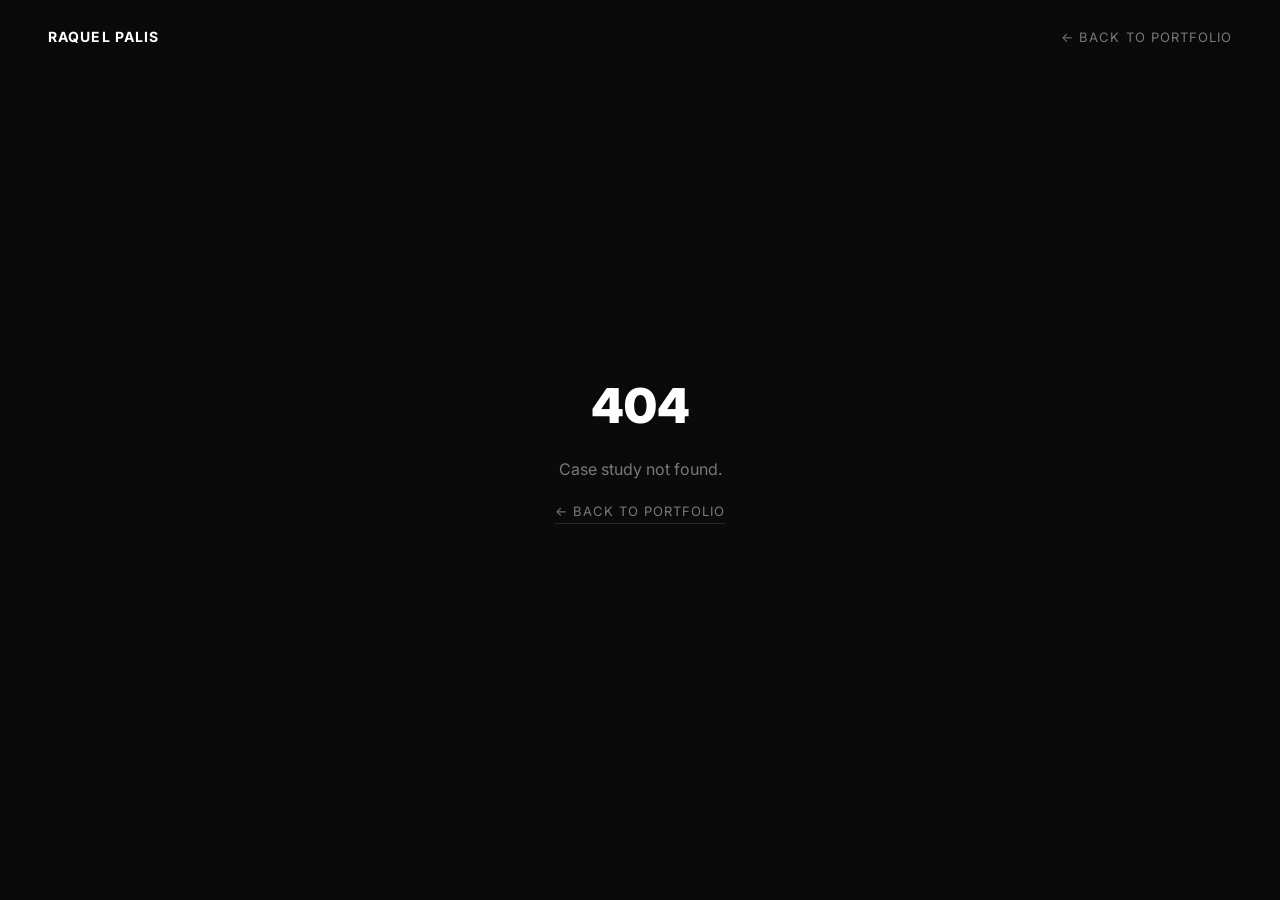
==== case-study.html @ 7fa7b68d "Initial portfolio — Raquel Palis Single-page portfolio with CMS-driven case studies. Includes Vercel" ====
<!DOCTYPE html>
<html lang="en">
<head>
  <meta charset="UTF-8" />
  <meta name="viewport" content="width=device-width, initial-scale=1.0" />
  <title>Case Study — Raquel Palis</title>
  <link rel="preconnect" href="https://fonts.googleapis.com" />
  <link rel="preconnect" href="https://fonts.gstatic.com" crossorigin />
  <link href="https://fonts.googleapis.com/css2?family=Inter:wght@400;700;900&display=swap" rel="stylesheet" />

  <style>
    /* --- RESET & BASE --- */
    *, *::before, *::after {
      box-sizing: border-box;
      margin: 0;
      padding: 0;
    }

    :root {
      --bg: #0A0A0A;
      --text: #FFFFFF;
      --muted: rgba(255,255,255,0.45);
      --divider: rgba(255,255,255,0.12);
      --hover-row: rgba(255,255,255,0.03);
    }

    html { scroll-behavior: smooth; }

    body {
      background: var(--bg);
      color: var(--text);
      font-family: 'Inter', sans-serif;
      font-weight: 400;
      overflow-x: hidden;
      -webkit-font-smoothing: antialiased;
    }

    a { color: inherit; text-decoration: none; }

    /* --- NAV --- */
    nav {
      position: fixed;
      top: 0; left: 0; right: 0;
      z-index: 100;
      display: flex;
      align-items: center;
      justify-content: space-between;
      padding: 28px 48px;
    }

    nav::after {
      content: '';
      position: absolute;
      inset: 0;
      background: linear-gradient(to bottom, rgba(10,10,10,0.92) 0%, transparent 100%);
      pointer-events: none;
      z-index: -1;
    }

    .nav-logo {
      font-size: 14px;
      font-weight: 700;
      letter-spacing: 0.08em;
      text-transform: uppercase;
    }

    .nav-back {
      font-size: 13px;
      letter-spacing: 0.08em;
      text-transform: uppercase;
      color: var(--muted);
      transition: color 200ms ease;
      display: flex;
      align-items: center;
      gap: 8px;
    }

    .nav-back:hover { color: var(--text); }

    /* --- LOADING STATE --- */
    #loading {
      min-height: 100vh;
      display: flex;
      align-items: center;
      justify-content: center;
      font-size: 12px;
      letter-spacing: 0.12em;
      color: var(--muted);
      text-transform: uppercase;
    }

    /* --- ERROR STATE --- */
    #error {
      display: none;
      min-height: 100vh;
      align-items: center;
      justify-content: center;
      flex-direction: column;
      gap: 24px;
      text-align: center;
      padding: 48px;
    }

    #error h1 {
      font-size: 48px;
      font-weight: 900;
      text-transform: uppercase;
    }

    /* --- CASE STUDY CONTENT --- */
    #content { display: none; }

    /* --- HERO --- */
    .cs-hero {
      min-height: 100vh;
      display: flex;
      flex-direction: column;
      justify-content: flex-end;
      padding: 120px 48px 56px;
      position: relative;
      overflow: hidden;
    }

    .cs-hero-cover {
      position: absolute;
      inset: 0;
      background: #1A1A1A;
      background-size: cover;
      background-position: center;
      z-index: 0;
    }

    .cs-hero-cover::after {
      content: '';
      position: absolute;
      inset: 0;
      background: linear-gradient(to top, rgba(10,10,10,1) 0%, rgba(10,10,10,0.4) 60%, rgba(10,10,10,0.1) 100%);
    }

    .cs-hero-content {
      position: relative;
      z-index: 1;
    }

    .cs-meta-row {
      display: flex;
      gap: 48px;
      margin-bottom: 32px;
      flex-wrap: wrap;
    }

    .cs-meta-item {
      display: flex;
      flex-direction: column;
      gap: 4px;
    }

    .cs-meta-label {
      font-size: 11px;
      letter-spacing: 0.12em;
      color: var(--muted);
      text-transform: uppercase;
    }

    .cs-meta-value {
      font-size: 14px;
      font-weight: 400;
      color: var(--text);
    }

    .cs-title {
      font-size: clamp(48px, 7vw, 110px);
      font-weight: 900;
      line-height: 0.92;
      text-transform: uppercase;
      letter-spacing: -0.02em;
      margin-bottom: 32px;
    }

    .cs-tags {
      display: flex;
      gap: 8px;
      flex-wrap: wrap;
    }

    .cs-tag {
      font-size: 11px;
      letter-spacing: 0.1em;
      color: var(--muted);
    }

    .cs-tag::before { content: "• "; }

    /* --- OVERVIEW --- */
    .cs-overview {
      padding: 80px 48px;
      max-width: 800px;
    }

    .cs-overview-label {
      font-size: 12px;
      letter-spacing: 0.12em;
      color: var(--muted);
      text-transform: uppercase;
      margin-bottom: 24px;
    }

    .cs-overview-label::before { content: "• "; }

    .cs-overview-text {
      font-size: clamp(20px, 2.4vw, 30px);
      font-weight: 400;
      line-height: 1.5;
      color: var(--text);
    }

    /* --- SECTIONS --- */
    .cs-sections {
      padding: 0 48px 80px;
    }

    .cs-section {
      border-top: 1px solid var(--divider);
      padding: 64px 0;
    }

    /* TEXT SECTION */
    .cs-section-text .cs-section-label {
      font-size: 12px;
      letter-spacing: 0.12em;
      color: var(--muted);
      text-transform: uppercase;
      margin-bottom: 24px;
    }

    .cs-section-text .cs-section-label::before { content: "• "; }

    .cs-section-body {
      font-size: 16px;
      line-height: 1.75;
      color: rgba(255,255,255,0.8);
      max-width: 680px;
    }

    /* IMAGE SECTION */
    .cs-section-image img {
      width: 100%;
      height: 560px;
      object-fit: cover;
      background: #1A1A1A;
      display: block;
    }

    .cs-image-placeholder {
      width: 100%;
      height: 560px;
      background: #1A1A1A;
      display: flex;
      align-items: center;
      justify-content: center;
    }

    .cs-image-placeholder span {
      font-size: 12px;
      letter-spacing: 0.12em;
      color: rgba(255,255,255,0.12);
      text-transform: uppercase;
    }

    .cs-caption {
      font-size: 12px;
      color: var(--muted);
      letter-spacing: 0.06em;
      margin-top: 16px;
    }

    /* METRICS SECTION */
    .cs-metrics {
      display: flex;
      gap: 0;
      border-top: 1px solid var(--divider);
      padding: 64px 0;
    }

    .cs-metric {
      flex: 1;
      padding: 0 48px 0 0;
      border-right: 1px solid var(--divider);
    }

    .cs-metric:last-child {
      border-right: none;
      padding-right: 0;
      padding-left: 48px;
    }

    .cs-metric:not(:first-child):not(:last-child) {
      padding: 0 48px;
    }

    .cs-metric-value {
      font-size: clamp(40px, 5vw, 72px);
      font-weight: 900;
      line-height: 1;
      margin-bottom: 12px;
    }

    .cs-metric-label {
      font-size: 13px;
      color: var(--muted);
      letter-spacing: 0.06em;
    }

    /* --- NEXT PROJECT --- */
    .cs-next {
      border-top: 1px solid var(--divider);
      padding: 64px 48px;
      display: flex;
      justify-content: space-between;
      align-items: center;
    }

    .cs-next-label {
      font-size: 12px;
      letter-spacing: 0.12em;
      color: var(--muted);
      text-transform: uppercase;
      margin-bottom: 12px;
    }

    .cs-next-label::before { content: "• "; }

    .cs-next-title {
      font-size: clamp(24px, 3vw, 48px);
      font-weight: 900;
      text-transform: uppercase;
      letter-spacing: -0.02em;
    }

    .cs-next-link {
      font-size: 14px;
      letter-spacing: 0.06em;
      color: var(--muted);
      transition: transform 200ms ease, color 200ms ease;
      display: inline-flex;
      align-items: center;
      gap: 8px;
      white-space: nowrap;
    }

    .cs-next-link:hover {
      transform: translateX(6px);
      color: var(--text);
    }

    /* --- FOOTER --- */
    footer {
      padding: 32px 48px;
      display: flex;
      justify-content: space-between;
      align-items: center;
      border-top: 1px solid var(--divider);
    }

    .footer-copy {
      font-size: 12px;
      color: var(--muted);
      letter-spacing: 0.06em;
    }

    /* --- REVEAL --- */
    .reveal {
      opacity: 0;
      transform: translateY(30px);
      transition: opacity 700ms ease, transform 700ms ease;
    }

    .reveal.visible {
      opacity: 1;
      transform: translateY(0);
    }

    /* --- RESPONSIVE: TABLET 768px --- */
    @media (max-width: 768px) {
      nav { padding: 24px 32px; }
      .cs-hero { padding: 100px 32px 48px; }
      .cs-overview { padding: 64px 32px; }
      .cs-sections { padding: 0 32px 64px; }
      .cs-next { padding: 48px 32px; flex-direction: column; align-items: flex-start; gap: 32px; }
      footer { padding: 24px 32px; }
      .cs-metrics { flex-direction: column; gap: 40px; }
      .cs-metric, .cs-metric:last-child, .cs-metric:not(:first-child):not(:last-child) {
        padding: 0;
        border-right: none;
        border-bottom: 1px solid var(--divider);
        padding-bottom: 40px;
      }
      .cs-metric:last-child { border-bottom: none; padding-bottom: 0; }
    }

    /* --- RESPONSIVE: MOBILE 480px --- */
    @media (max-width: 480px) {
      nav { padding: 20px 24px; }
      .cs-hero { padding: 90px 24px 40px; }
      .cs-overview { padding: 56px 24px; }
      .cs-sections { padding: 0 24px 56px; }
      .cs-next { padding: 40px 24px; }
      footer { padding: 24px; flex-direction: column; gap: 8px; text-align: center; }
      .cs-section-image img, .cs-image-placeholder { height: 280px; }
    }
  </style>
</head>

<body>

  <!-- --- NAV --- -->
  <nav>
    <a href="/" class="nav-logo">Raquel Palis</a>
    <a href="/" class="nav-back">← Back to Portfolio</a>
  </nav>

  <!-- --- LOADING --- -->
  <div id="loading">Loading case study…</div>

  <!-- --- ERROR --- -->
  <div id="error">
    <h1>404</h1>
    <p style="color: var(--muted); font-size: 16px;">Case study not found.</p>
    <a href="/" style="font-size: 13px; letter-spacing: 0.08em; text-transform: uppercase; color: var(--muted); border-bottom: 1px solid var(--divider); padding-bottom: 4px;">← Back to Portfolio</a>
  </div>

  <!-- --- CASE STUDY CONTENT (rendered by JS) --- -->
  <div id="content"></div>

  <script>
    /* --- CMS RENDERER --- */

    // Get slug from URL: /case-study/heathrow-rewards
    function getSlug() {
      const parts = window.location.pathname.split('/');
      return parts[parts.length - 1] || new URLSearchParams(window.location.search).get('slug');
    }

    // Render a section based on its type
    function renderSection(section) {
      if (section.type === 'text') {
        return `
          <div class="cs-section cs-section-text reveal">
            ${section.label ? `<p class="cs-section-label">${section.label}</p>` : ''}
            <p class="cs-section-body">${section.content}</p>
          </div>`;
      }

      if (section.type === 'image') {
        return `
          <div class="cs-section cs-section-image reveal">
            <div class="cs-image-placeholder">
              <span>Image placeholder</span>
            </div>
            ${section.caption ? `<p class="cs-caption">${section.caption}</p>` : ''}
          </div>`;
      }

      if (section.type === 'metrics') {
        const items = section.items.map((item, i) => `
          <div class="cs-metric">
            <p class="cs-metric-value">${item.value}</p>
            <p class="cs-metric-label">${item.label}</p>
          </div>`).join('');
        return `<div class="cs-metrics reveal">${items}</div>`;
      }

      return '';
    }

    // Render next project link
    function renderNext(slug, title) {
      if (!slug) return '';
      return `
        <div class="cs-next reveal">
          <div>
            <p class="cs-next-label">Next Project</p>
            <p class="cs-next-title">${title || slug}</p>
          </div>
          <a href="/case-study/${slug}" class="cs-next-link">View Project →</a>
        </div>`;
    }

    // Build full page from CMS data
    function renderPage(data) {
      document.title = `${data.title} — Raquel Palis`;

      const coverStyle = data.cover
        ? `background-image: url('${data.cover}');`
        : '';

      const tags = (data.tags || []).map(t => `<span class="cs-tag">${t}</span>`).join('');
      const sections = (data.sections || []).map(renderSection).join('');

      return `
        <!-- --- HERO --- -->
        <section class="cs-hero">
          <div class="cs-hero-cover" style="${coverStyle}"></div>
          <div class="cs-hero-content">
            <div class="cs-meta-row">
              ${data.year ? `<div class="cs-meta-item"><span class="cs-meta-label">Year</span><span class="cs-meta-value">${data.year}</span></div>` : ''}
              ${data.role ? `<div class="cs-meta-item"><span class="cs-meta-label">Role</span><span class="cs-meta-value">${data.role}</span></div>` : ''}
              ${data.client ? `<div class="cs-meta-item"><span class="cs-meta-label">Client</span><span class="cs-meta-value">${data.client}</span></div>` : ''}
            </div>
            <h1 class="cs-title">${data.title}</h1>
            <div class="cs-tags">${tags}</div>
          </div>
        </section>

        <!-- --- OVERVIEW --- -->
        ${data.overview ? `
        <div style="border-top: 1px solid var(--divider);"></div>
        <div class="cs-overview reveal">
          <p class="cs-overview-label">Overview</p>
          <p class="cs-overview-text">${data.overview}</p>
        </div>` : ''}

        <!-- --- SECTIONS --- -->
        <div class="cs-sections">${sections}</div>

        <!-- --- NEXT PROJECT --- -->
        <div style="border-top: 1px solid var(--divider);"></div>
        ${renderNext(data.next, data.nextTitle)}

        <!-- --- FOOTER --- -->
        <footer>
          <p class="footer-copy">© 2026 Raquel Palis. All rights reserved.</p>
          <p class="footer-copy">Barcelona / Worldwide</p>
        </footer>
      `;
    }

    // Scroll reveal
    function initReveal() {
      const observer = new IntersectionObserver((entries) => {
        entries.forEach(entry => {
          if (entry.isIntersecting) {
            entry.target.classList.add('visible');
            observer.unobserve(entry.target);
          }
        });
      }, { threshold: 0.1 });

      document.querySelectorAll('.reveal').forEach(el => {
        const rect = el.getBoundingClientRect();
        if (rect.top < window.innerHeight) {
          el.classList.add('visible');
        } else {
          observer.observe(el);
        }
      });
    }

    // Fetch and render
    async function init() {
      const slug = getSlug();

      if (!slug) {
        document.getElementById('loading').style.display = 'none';
        document.getElementById('error').style.display = 'flex';
        return;
      }

      try {
        const res = await fetch(`/content/case-studies/${slug}.json`);
        if (!res.ok) throw new Error('Not found');
        const data = await res.json();

        const content = document.getElementById('content');
        content.innerHTML = renderPage(data);
        content.style.display = 'block';
        document.getElementById('loading').style.display = 'none';

        initReveal();
      } catch (e) {
        document.getElementById('loading').style.display = 'none';
        document.getElementById('error').style.display = 'flex';
      }
    }

    init();
  </script>

</body>
</html>
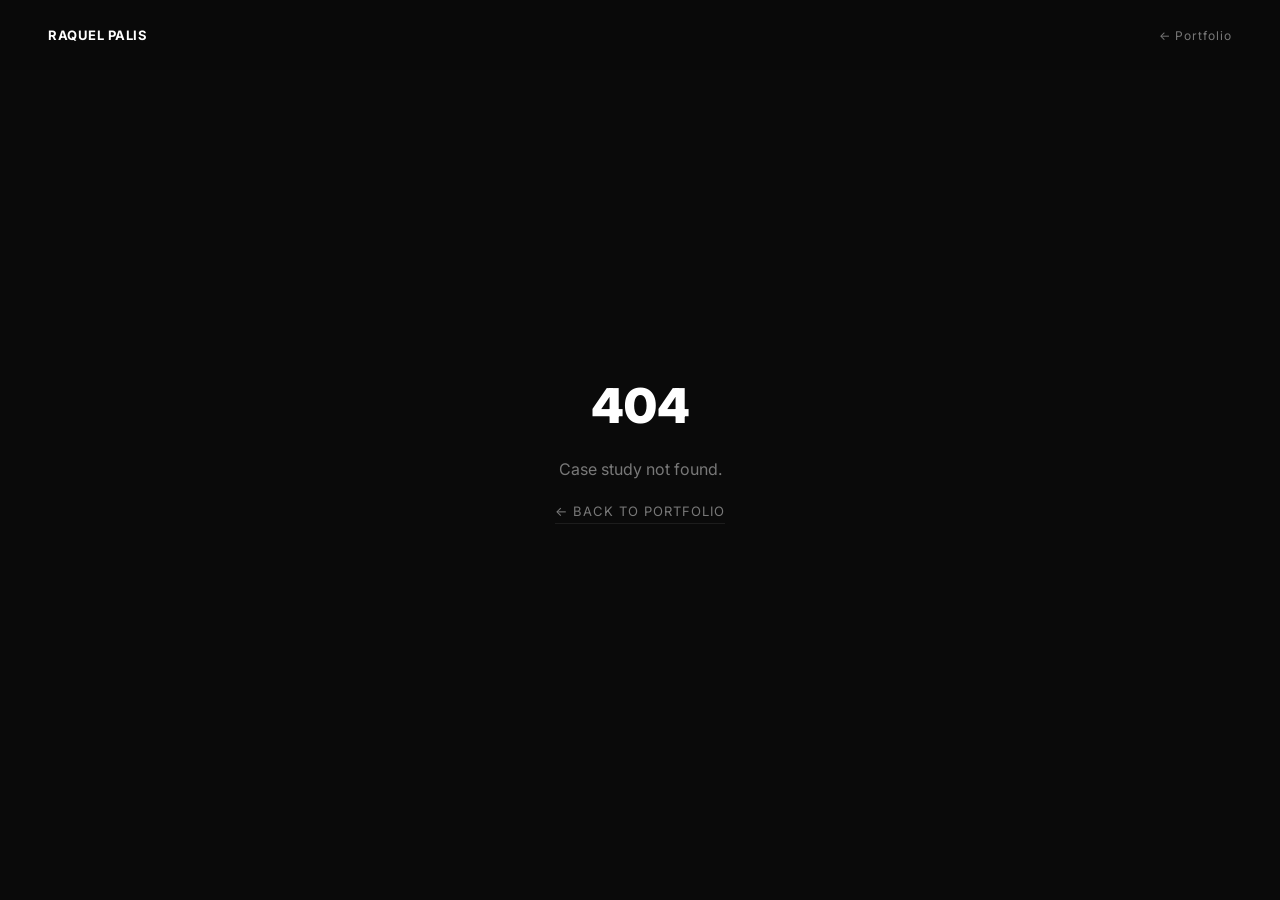
==== commit 8098bd65: "Lafise Bank case study — full rebuild from PPTX + Figma template - New case-study.html matching Figm" ====
--- a/case-study.html
+++ b/case-study.html
@@ -10,18 +10,16 @@
 
   <style>
     /* --- RESET & BASE --- */
-    *, *::before, *::after {
-      box-sizing: border-box;
-      margin: 0;
-      padding: 0;
-    }
+    *, *::before, *::after { box-sizing: border-box; margin: 0; padding: 0; }
 
     :root {
-      --bg: #0A0A0A;
-      --text: #FFFFFF;
-      --muted: rgba(255,255,255,0.45);
-      --divider: rgba(255,255,255,0.12);
-      --hover-row: rgba(255,255,255,0.03);
+      --bg:       #0A0A0A;
+      --bg-hero:  #12121a;
+      --text:     #FFFFFF;
+      --muted:    rgba(255,255,255,0.45);
+      --disabled: rgba(255,255,255,0.15);
+      --divider:  rgba(255,255,255,0.08);
+      --surface:  rgba(255,255,255,0.08);
     }
 
     html { scroll-behavior: smooth; }
@@ -42,42 +40,34 @@
       position: fixed;
       top: 0; left: 0; right: 0;
       z-index: 100;
+      height: 70px;
       display: flex;
       align-items: center;
       justify-content: space-between;
-      padding: 28px 48px;
-    }
-
-    nav::after {
-      content: '';
-      position: absolute;
-      inset: 0;
-      background: linear-gradient(to bottom, rgba(10,10,10,0.92) 0%, transparent 100%);
-      pointer-events: none;
-      z-index: -1;
+      padding: 20px 48px;
+      background: rgba(10,10,10,0.88);
+      backdrop-filter: blur(12px);
+      -webkit-backdrop-filter: blur(12px);
     }
 
     .nav-logo {
-      font-size: 14px;
+      font-size: 13px;
       font-weight: 700;
+      letter-spacing: 0.04em;
+      text-transform: uppercase;
+    }
+
+    .nav-back {
+      font-size: 12px;
+      font-weight: 400;
       letter-spacing: 0.08em;
-      text-transform: uppercase;
-    }
-
-    .nav-back {
-      font-size: 13px;
-      letter-spacing: 0.08em;
-      text-transform: uppercase;
       color: var(--muted);
       transition: color 200ms ease;
-      display: flex;
-      align-items: center;
-      gap: 8px;
     }
 
     .nav-back:hover { color: var(--text); }
 
-    /* --- LOADING STATE --- */
+    /* --- STATES --- */
     #loading {
       min-height: 100vh;
       display: flex;
@@ -89,7 +79,6 @@
       text-transform: uppercase;
     }
 
-    /* --- ERROR STATE --- */
     #error {
       display: none;
       min-height: 100vh;
@@ -101,170 +90,332 @@
       padding: 48px;
     }
 
-    #error h1 {
-      font-size: 48px;
-      font-weight: 900;
-      text-transform: uppercase;
-    }
-
-    /* --- CASE STUDY CONTENT --- */
+    #error h1 { font-size: 48px; font-weight: 900; text-transform: uppercase; }
+
     #content { display: none; }
 
     /* --- HERO --- */
     .cs-hero {
-      min-height: 100vh;
-      display: flex;
-      flex-direction: column;
-      justify-content: flex-end;
-      padding: 120px 48px 56px;
       position: relative;
+      height: 760px;
+      background: var(--bg-hero);
       overflow: hidden;
     }
 
-    .cs-hero-cover {
+    .cs-hero-img {
       position: absolute;
       inset: 0;
-      background: #1A1A1A;
       background-size: cover;
       background-position: center;
-      z-index: 0;
-    }
-
-    .cs-hero-cover::after {
-      content: '';
+      opacity: 0.35;
+    }
+
+    .cs-hero-gradient {
       position: absolute;
       inset: 0;
-      background: linear-gradient(to top, rgba(10,10,10,1) 0%, rgba(10,10,10,0.4) 60%, rgba(10,10,10,0.1) 100%);
-    }
-
-    .cs-hero-content {
-      position: relative;
-      z-index: 1;
-    }
-
-    .cs-meta-row {
+      background: linear-gradient(to top, rgba(10,10,10,0.85) 0%, rgba(10,10,10,0.2) 60%, rgba(10,10,10,0) 100%);
+    }
+
+    .cs-hero-title {
+      position: absolute;
+      left: 48px;
+      top: 330px;
+      font-size: 88px;
+      font-weight: 900;
+      line-height: 0.9;
+      letter-spacing: -0.02em;
+      text-transform: uppercase;
+      color: var(--text);
+      max-width: 900px;
+    }
+
+    .cs-hero-meta {
+      position: absolute;
+      bottom: 64px;
+      left: 48px;
       display: flex;
       gap: 48px;
-      margin-bottom: 32px;
-      flex-wrap: wrap;
-    }
-
-    .cs-meta-item {
+    }
+
+    .cs-hero-meta-item {
       display: flex;
       flex-direction: column;
       gap: 4px;
     }
 
-    .cs-meta-label {
-      font-size: 11px;
-      letter-spacing: 0.12em;
-      color: var(--muted);
-      text-transform: uppercase;
-    }
-
-    .cs-meta-value {
-      font-size: 14px;
-      font-weight: 400;
+    .cs-meta-cap {
+      font-size: 10px;
+      font-weight: 400;
+      letter-spacing: 0.2em;
+      text-transform: uppercase;
+      color: var(--muted);
+      line-height: 1.5;
+    }
+
+    .cs-meta-val {
+      font-size: 13px;
+      font-weight: 400;
+      letter-spacing: 0.04em;
       color: var(--text);
-    }
-
-    .cs-title {
-      font-size: clamp(48px, 7vw, 110px);
-      font-weight: 900;
-      line-height: 0.92;
-      text-transform: uppercase;
-      letter-spacing: -0.02em;
-      margin-bottom: 32px;
-    }
-
-    .cs-tags {
-      display: flex;
-      gap: 8px;
-      flex-wrap: wrap;
-    }
-
-    .cs-tag {
-      font-size: 11px;
-      letter-spacing: 0.1em;
-      color: var(--muted);
-    }
-
-    .cs-tag::before { content: "• "; }
+      line-height: 1.5;
+    }
+
+    /* --- INFO BAR --- */
+    .cs-info-bar {
+      display: flex;
+      height: 80px;
+      border-top: 1px solid var(--disabled);
+      border-bottom: 1px solid var(--disabled);
+    }
+
+    .cs-info-cell {
+      flex: 1;
+      display: flex;
+      flex-direction: column;
+      gap: 6px;
+      padding: 22px 32px;
+      border-right: 1px solid var(--disabled);
+    }
+
+    .cs-info-cell:last-child { border-right: none; }
+
+    /* --- FULL WIDTH IMAGE --- */
+    .cs-img-full-wrap {
+      padding: 47px;
+    }
+
+    .cs-img-full {
+      width: 100%;
+      height: 640px;
+      border-radius: 24px;
+      border: 1px solid var(--surface);
+      overflow: hidden;
+      background: #1a1a28;
+    }
+
+    .cs-img-full img, .cs-img-full .cs-bg-img {
+      width: 100%;
+      height: 100%;
+      object-fit: cover;
+      display: block;
+      background-size: cover;
+      background-position: center;
+    }
 
     /* --- OVERVIEW --- */
     .cs-overview {
       padding: 80px 48px;
-      max-width: 800px;
-    }
-
-    .cs-overview-label {
+      display: flex;
+      flex-direction: column;
+      gap: 20px;
+    }
+
+    .cs-overview-cap {
+      font-size: 11px;
+      font-weight: 400;
+      letter-spacing: 0.14em;
+      color: var(--muted);
+    }
+
+    .cs-overview-cap::before { content: "• "; }
+
+    .cs-overview-heading {
+      font-size: 32px;
+      font-weight: 900;
+      line-height: 1.1;
+      letter-spacing: -0.02em;
+      text-transform: uppercase;
+      max-width: 900px;
+    }
+
+    /* --- DIVIDER --- */
+    .cs-divider { height: 1px; background: var(--disabled); }
+
+    /* --- GENERIC SECTION --- */
+    .cs-section {
+      padding: 64px 48px;
+      display: flex;
+      flex-direction: column;
+      gap: 64px;
+    }
+
+    .cs-section-label {
+      font-size: 13px;
+      font-weight: 700;
+      letter-spacing: 0.19em;
+      text-transform: uppercase;
+      color: var(--text);
+      line-height: 1.5;
+    }
+
+    /* --- TWO-COL TEXT + IMAGE --- */
+    .cs-two-col {
+      display: flex;
+      gap: 43px;
+      align-items: flex-start;
+    }
+
+    .cs-two-col-text {
+      flex: 0 0 550px;
+      font-size: 16px;
+      font-weight: 400;
+      line-height: 1.625;
+      color: var(--text);
+      white-space: pre-line;
+    }
+
+    .cs-two-col-image {
+      flex: 1;
+      border: 1px solid var(--surface);
+      border-radius: 16px;
+      overflow: hidden;
+      min-height: 360px;
+    }
+
+    .cs-two-col-image img {
+      width: 100%;
+      height: 100%;
+      object-fit: cover;
+      display: block;
+    }
+
+    /* --- WIDE TEXT --- */
+    .cs-text-wide {
+      font-size: 16px;
+      font-weight: 400;
+      line-height: 1.625;
+      color: var(--text);
+      white-space: pre-line;
+      max-width: 840px;
+    }
+
+    /* --- TWO-COL LABEL + TEXT --- */
+    .cs-label-row {
+      display: flex;
+      gap: 64px;
+      align-items: flex-start;
+    }
+
+    .cs-label-col {
+      flex: 0 0 180px;
+    }
+
+    .cs-label-body {
+      flex: 1;
+      font-size: 16px;
+      font-weight: 400;
+      line-height: 1.625;
+      color: var(--text);
+      white-space: pre-line;
+    }
+
+    /* --- METHODOLOGY STATS --- */
+    .cs-method-stats {
+      display: flex;
+      gap: 0;
+      border: 1px solid var(--surface);
+      border-radius: 16px;
+      overflow: hidden;
+    }
+
+    .cs-method-stat {
+      flex: 1;
+      padding: 28px 32px;
+      border-right: 1px solid var(--surface);
+    }
+
+    .cs-method-stat:last-child { border-right: none; }
+
+    .cs-method-stat-val {
+      font-size: 40px;
+      font-weight: 900;
+      line-height: 1;
+      margin-bottom: 8px;
+      letter-spacing: -0.02em;
+    }
+
+    .cs-method-stat-label {
       font-size: 12px;
-      letter-spacing: 0.12em;
-      color: var(--muted);
-      text-transform: uppercase;
-      margin-bottom: 24px;
-    }
-
-    .cs-overview-label::before { content: "• "; }
-
-    .cs-overview-text {
-      font-size: clamp(20px, 2.4vw, 30px);
-      font-weight: 400;
-      line-height: 1.5;
-      color: var(--text);
-    }
-
-    /* --- SECTIONS --- */
-    .cs-sections {
-      padding: 0 48px 80px;
-    }
-
-    .cs-section {
-      border-top: 1px solid var(--divider);
-      padding: 64px 0;
-    }
-
-    /* TEXT SECTION */
-    .cs-section-text .cs-section-label {
-      font-size: 12px;
-      letter-spacing: 0.12em;
-      color: var(--muted);
-      text-transform: uppercase;
-      margin-bottom: 24px;
-    }
-
-    .cs-section-text .cs-section-label::before { content: "• "; }
-
-    .cs-section-body {
-      font-size: 16px;
-      line-height: 1.75;
-      color: rgba(255,255,255,0.8);
-      max-width: 680px;
-    }
-
-    /* IMAGE SECTION */
-    .cs-section-image img {
+      color: var(--muted);
+      letter-spacing: 0.06em;
+    }
+
+    /* --- FINDINGS --- */
+    .cs-sus-row {
+      display: flex;
+      align-items: baseline;
+      gap: 16px;
+      margin-bottom: 48px;
+    }
+
+    .cs-sus-score {
+      font-size: 72px;
+      font-weight: 900;
+      letter-spacing: -0.03em;
+      line-height: 1;
+    }
+
+    .cs-sus-label {
+      font-size: 13px;
+      color: var(--muted);
+      letter-spacing: 0.08em;
+    }
+
+    .cs-findings-grid {
+      display: grid;
+      grid-template-columns: repeat(5, 1fr);
+      gap: 16px;
+    }
+
+    .cs-finding {
+      border: 1px solid var(--surface);
+      border-radius: 16px;
+      padding: 28px 24px;
+      display: flex;
+      flex-direction: column;
+      gap: 16px;
+    }
+
+    .cs-finding-id {
+      font-size: 10px;
+      font-weight: 700;
+      letter-spacing: 0.2em;
+      text-transform: uppercase;
+      color: var(--muted);
+    }
+
+    .cs-finding-stat {
+      font-size: 48px;
+      font-weight: 900;
+      line-height: 1;
+      letter-spacing: -0.03em;
+    }
+
+    .cs-finding-title {
+      font-size: 14px;
+      font-weight: 700;
+      letter-spacing: 0.04em;
+      text-transform: uppercase;
+      line-height: 1.4;
+    }
+
+    .cs-finding-body {
+      font-size: 13px;
+      color: var(--muted);
+      line-height: 1.6;
+    }
+
+    /* --- SECTION IMAGE --- */
+    .cs-section-image-wrap {
+      border: 1px solid var(--surface);
+      border-radius: 16px;
+      overflow: hidden;
+    }
+
+    .cs-section-image-wrap img {
       width: 100%;
-      height: 560px;
+      display: block;
       object-fit: cover;
-      background: #1A1A1A;
-      display: block;
-    }
-
-    .cs-image-placeholder {
-      width: 100%;
-      height: 560px;
-      background: #1A1A1A;
-      display: flex;
-      align-items: center;
-      justify-content: center;
-    }
-
-    .cs-image-placeholder span {
-      font-size: 12px;
-      letter-spacing: 0.12em;
-      color: rgba(255,255,255,0.12);
-      text-transform: uppercase;
     }
 
     .cs-caption {
@@ -272,312 +423,346 @@
       color: var(--muted);
       letter-spacing: 0.06em;
       margin-top: 16px;
-    }
-
-    /* METRICS SECTION */
-    .cs-metrics {
-      display: flex;
+      padding: 0 4px;
+    }
+
+    /* --- METRICS (OUTCOME) --- */
+    .cs-outcome-list {
+      display: flex;
+      flex-direction: column;
       gap: 0;
-      border-top: 1px solid var(--divider);
-      padding: 64px 0;
-    }
-
-    .cs-metric {
-      flex: 1;
-      padding: 0 48px 0 0;
-      border-right: 1px solid var(--divider);
-    }
-
-    .cs-metric:last-child {
-      border-right: none;
-      padding-right: 0;
-      padding-left: 48px;
-    }
-
-    .cs-metric:not(:first-child):not(:last-child) {
-      padding: 0 48px;
-    }
-
-    .cs-metric-value {
-      font-size: clamp(40px, 5vw, 72px);
+      border: 1px solid var(--surface);
+      border-radius: 16px;
+      overflow: hidden;
+    }
+
+    .cs-outcome-item {
+      display: flex;
+      align-items: center;
+      gap: 32px;
+      padding: 28px 32px;
+      border-bottom: 1px solid var(--surface);
+    }
+
+    .cs-outcome-item:last-child { border-bottom: none; }
+
+    .cs-outcome-value {
+      font-size: 48px;
       font-weight: 900;
       line-height: 1;
-      margin-bottom: 12px;
-    }
-
-    .cs-metric-label {
-      font-size: 13px;
-      color: var(--muted);
-      letter-spacing: 0.06em;
+      letter-spacing: -0.03em;
+      min-width: 140px;
+    }
+
+    .cs-outcome-label {
+      font-size: 16px;
+      color: var(--muted);
+      line-height: 1.5;
     }
 
     /* --- NEXT PROJECT --- */
     .cs-next {
-      border-top: 1px solid var(--divider);
+      display: flex;
+      align-items: center;
+      justify-content: space-between;
       padding: 64px 48px;
-      display: flex;
-      justify-content: space-between;
-      align-items: center;
-    }
-
-    .cs-next-label {
-      font-size: 12px;
-      letter-spacing: 0.12em;
-      color: var(--muted);
-      text-transform: uppercase;
+    }
+
+    .cs-next-cap {
+      font-size: 11px;
+      font-weight: 400;
+      letter-spacing: 0.14em;
+      color: var(--muted);
       margin-bottom: 12px;
     }
 
-    .cs-next-label::before { content: "• "; }
+    .cs-next-cap::before { content: "• "; }
 
     .cs-next-title {
-      font-size: clamp(24px, 3vw, 48px);
+      font-size: 56px;
       font-weight: 900;
-      text-transform: uppercase;
+      line-height: 1;
       letter-spacing: -0.02em;
+      text-transform: uppercase;
     }
 
     .cs-next-link {
-      font-size: 14px;
-      letter-spacing: 0.06em;
-      color: var(--muted);
-      transition: transform 200ms ease, color 200ms ease;
-      display: inline-flex;
-      align-items: center;
-      gap: 8px;
+      font-size: 13px;
+      letter-spacing: 0.04em;
+      color: var(--muted);
       white-space: nowrap;
-    }
-
-    .cs-next-link:hover {
-      transform: translateX(6px);
-      color: var(--text);
-    }
+      transition: color 200ms ease, transform 200ms ease;
+      display: inline-block;
+    }
+
+    .cs-next-link:hover { color: var(--text); transform: translateX(6px); }
 
     /* --- FOOTER --- */
     footer {
-      padding: 32px 48px;
-      display: flex;
+      height: 64px;
+      display: flex;
+      align-items: center;
       justify-content: space-between;
-      align-items: center;
-      border-top: 1px solid var(--divider);
+      padding: 20px 48px;
+      border-top: 1px solid var(--disabled);
     }
 
     .footer-copy {
       font-size: 12px;
       color: var(--muted);
-      letter-spacing: 0.06em;
+      letter-spacing: 0.08em;
     }
 
     /* --- REVEAL --- */
     .reveal {
       opacity: 0;
-      transform: translateY(30px);
+      transform: translateY(24px);
       transition: opacity 700ms ease, transform 700ms ease;
     }
 
-    .reveal.visible {
-      opacity: 1;
-      transform: translateY(0);
-    }
+    .reveal.visible { opacity: 1; transform: none; }
 
     /* --- RESPONSIVE: TABLET 768px --- */
     @media (max-width: 768px) {
-      nav { padding: 24px 32px; }
-      .cs-hero { padding: 100px 32px 48px; }
+      nav { padding: 20px 32px; }
+      .cs-hero { height: 600px; }
+      .cs-hero-title { font-size: clamp(48px, 8vw, 72px); left: 32px; top: 260px; }
+      .cs-hero-meta { left: 32px; gap: 32px; }
+      .cs-img-full-wrap { padding: 24px; }
+      .cs-img-full { height: 400px; }
       .cs-overview { padding: 64px 32px; }
-      .cs-sections { padding: 0 32px 64px; }
+      .cs-section { padding: 48px 32px; gap: 40px; }
+      .cs-two-col { flex-direction: column; }
+      .cs-two-col-text { flex: none; }
+      .cs-label-row { flex-direction: column; gap: 24px; }
+      .cs-label-col { flex: none; }
+      .cs-findings-grid { grid-template-columns: repeat(2, 1fr); gap: 12px; }
       .cs-next { padding: 48px 32px; flex-direction: column; align-items: flex-start; gap: 32px; }
-      footer { padding: 24px 32px; }
-      .cs-metrics { flex-direction: column; gap: 40px; }
-      .cs-metric, .cs-metric:last-child, .cs-metric:not(:first-child):not(:last-child) {
-        padding: 0;
-        border-right: none;
-        border-bottom: 1px solid var(--divider);
-        padding-bottom: 40px;
-      }
-      .cs-metric:last-child { border-bottom: none; padding-bottom: 0; }
+      .cs-next-title { font-size: clamp(32px, 6vw, 48px); }
+      footer { padding: 20px 32px; }
+      .cs-info-bar { flex-wrap: wrap; height: auto; }
+      .cs-info-cell { min-width: 50%; }
+      .cs-method-stats { flex-direction: column; }
+      .cs-outcome-value { font-size: 36px; min-width: 110px; }
     }
 
     /* --- RESPONSIVE: MOBILE 480px --- */
     @media (max-width: 480px) {
       nav { padding: 20px 24px; }
-      .cs-hero { padding: 90px 24px 40px; }
-      .cs-overview { padding: 56px 24px; }
-      .cs-sections { padding: 0 24px 56px; }
+      .cs-hero { height: 480px; }
+      .cs-hero-title { font-size: clamp(36px, 10vw, 56px); left: 24px; top: 200px; }
+      .cs-hero-meta { left: 24px; bottom: 40px; gap: 24px; flex-wrap: wrap; }
+      .cs-img-full-wrap { padding: 16px; }
+      .cs-img-full { height: 260px; }
+      .cs-overview { padding: 48px 24px; }
+      .cs-overview-heading { font-size: 24px; }
+      .cs-section { padding: 40px 24px; gap: 32px; }
+      .cs-findings-grid { grid-template-columns: 1fr; }
+      .cs-finding-stat { font-size: 36px; }
+      .cs-sus-score { font-size: 56px; }
+      .cs-outcome-value { font-size: 32px; }
       .cs-next { padding: 40px 24px; }
-      footer { padding: 24px; flex-direction: column; gap: 8px; text-align: center; }
-      .cs-section-image img, .cs-image-placeholder { height: 280px; }
+      footer { padding: 20px 24px; flex-direction: column; gap: 8px; text-align: center; }
     }
   </style>
 </head>
-
 <body>
 
   <!-- --- NAV --- -->
   <nav>
     <a href="/" class="nav-logo">Raquel Palis</a>
-    <a href="/" class="nav-back">← Back to Portfolio</a>
+    <a href="/" class="nav-back">← Portfolio</a>
   </nav>
 
-  <!-- --- LOADING --- -->
-  <div id="loading">Loading case study…</div>
-
-  <!-- --- ERROR --- -->
+  <div id="loading">Loading…</div>
+
   <div id="error">
     <h1>404</h1>
-    <p style="color: var(--muted); font-size: 16px;">Case study not found.</p>
-    <a href="/" style="font-size: 13px; letter-spacing: 0.08em; text-transform: uppercase; color: var(--muted); border-bottom: 1px solid var(--divider); padding-bottom: 4px;">← Back to Portfolio</a>
+    <p style="color:var(--muted);font-size:16px;">Case study not found.</p>
+    <a href="/" style="font-size:13px;letter-spacing:0.08em;text-transform:uppercase;color:var(--muted);border-bottom:1px solid var(--divider);padding-bottom:4px;">← Back to Portfolio</a>
   </div>
 
-  <!-- --- CASE STUDY CONTENT (rendered by JS) --- -->
   <div id="content"></div>
 
   <script>
-    /* --- CMS RENDERER --- */
-
-    // Get slug from URL: /case-study/heathrow-rewards
+    /* --- SLUG --- */
     function getSlug() {
       const parts = window.location.pathname.split('/');
       return parts[parts.length - 1] || new URLSearchParams(window.location.search).get('slug');
     }
 
-    // Render a section based on its type
-    function renderSection(section) {
-      if (section.type === 'text') {
+    /* --- RENDER SECTIONS --- */
+    function renderSection(s) {
+
+      /* FULL-WIDTH IMAGE */
+      if (s.type === 'image') {
+        const label = s.label ? `<p class="cs-section-label">${s.label}</p>` : '';
+        const cap   = s.caption ? `<p class="cs-caption">${s.caption}</p>` : '';
         return `
-          <div class="cs-section cs-section-text reveal">
-            ${section.label ? `<p class="cs-section-label">${section.label}</p>` : ''}
-            <p class="cs-section-body">${section.content}</p>
+          <div class="cs-section reveal">
+            ${label}
+            <div class="cs-section-image-wrap">
+              <img src="${s.src}" alt="${s.alt || ''}" loading="lazy" />
+            </div>
+            ${cap}
           </div>`;
       }
 
-      if (section.type === 'image') {
+      /* TEXT — two-column label + body */
+      if (s.type === 'text') {
         return `
-          <div class="cs-section cs-section-image reveal">
-            <div class="cs-image-placeholder">
-              <span>Image placeholder</span>
+          <div class="cs-section cs-divider-top reveal">
+            <div class="cs-label-row">
+              <div class="cs-label-col">
+                <p class="cs-section-label">${s.label || ''}</p>
+              </div>
+              <div class="cs-label-body">${s.content.replace(/\n/g, '<br>')}</div>
             </div>
-            ${section.caption ? `<p class="cs-caption">${section.caption}</p>` : ''}
           </div>`;
       }
 
-      if (section.type === 'metrics') {
-        const items = section.items.map((item, i) => `
-          <div class="cs-metric">
-            <p class="cs-metric-value">${item.value}</p>
-            <p class="cs-metric-label">${item.label}</p>
+      /* METHODOLOGY */
+      if (s.type === 'methodology') {
+        const stats = (s.stats || []).map(st => `
+          <div class="cs-method-stat">
+            <p class="cs-method-stat-val">${st.value}</p>
+            <p class="cs-method-stat-label">${st.label}</p>
           </div>`).join('');
-        return `<div class="cs-metrics reveal">${items}</div>`;
+        return `
+          <div class="cs-section reveal">
+            <p class="cs-section-label">${s.label || 'METHODOLOGY'}</p>
+            <div class="cs-method-stats">${stats}</div>
+            <div class="cs-label-body">${s.body.replace(/\n/g, '<br>')}</div>
+          </div>`;
       }
 
+      /* FINDINGS */
+      if (s.type === 'findings') {
+        const cards = (s.items || []).map(f => `
+          <div class="cs-finding">
+            <p class="cs-finding-id">${f.id}</p>
+            <p class="cs-finding-stat">${f.stat}</p>
+            <p class="cs-finding-title">${f.title}</p>
+            <p class="cs-finding-body">${f.body}</p>
+          </div>`).join('');
+        return `
+          <div class="cs-section reveal">
+            <div style="display:flex;align-items:flex-end;justify-content:space-between;flex-wrap:wrap;gap:16px;">
+              <p class="cs-section-label">${s.label || 'FINDINGS'}</p>
+              ${s.sus ? `<div class="cs-sus-row"><span class="cs-sus-score">${s.sus}</span><span class="cs-sus-label">SUS Score — Marginal (threshold 68+)</span></div>` : ''}
+            </div>
+            <div class="cs-findings-grid">${cards}</div>
+          </div>`;
+      }
+
+      /* METRICS / OUTCOME */
+      if (s.type === 'metrics') {
+        const items = (s.items || []).map(m => `
+          <div class="cs-outcome-item">
+            <p class="cs-outcome-value">${m.value}</p>
+            <p class="cs-outcome-label">${m.label}</p>
+          </div>`).join('');
+        return `
+          <div class="cs-section reveal">
+            <p class="cs-section-label">${s.label || 'OUTCOME'}</p>
+            <div class="cs-outcome-list">${items}</div>
+          </div>`;
+      }
+
       return '';
     }
 
-    // Render next project link
-    function renderNext(slug, title) {
-      if (!slug) return '';
-      return `
+    /* --- BUILD PAGE --- */
+    function renderPage(d) {
+      document.title = `${d.title} — Raquel Palis`;
+
+      const heroStyle = d.cover ? `background-image:url('${d.cover}')` : '';
+
+      const sections = (d.sections || []).map(renderSection).join('');
+
+      const next = d.next ? `
+        <div class="cs-divider"></div>
         <div class="cs-next reveal">
           <div>
-            <p class="cs-next-label">Next Project</p>
-            <p class="cs-next-title">${title || slug}</p>
+            <p class="cs-next-cap">Next Project</p>
+            <p class="cs-next-title">${d.nextTitle || d.next}</p>
           </div>
-          <a href="/case-study/${slug}" class="cs-next-link">View Project →</a>
-        </div>`;
-    }
-
-    // Build full page from CMS data
-    function renderPage(data) {
-      document.title = `${data.title} — Raquel Palis`;
-
-      const coverStyle = data.cover
-        ? `background-image: url('${data.cover}');`
-        : '';
-
-      const tags = (data.tags || []).map(t => `<span class="cs-tag">${t}</span>`).join('');
-      const sections = (data.sections || []).map(renderSection).join('');
+          <a href="/case-study/${d.next}" class="cs-next-link">View Project →</a>
+        </div>` : '';
 
       return `
-        <!-- --- HERO --- -->
+        <!-- HERO -->
         <section class="cs-hero">
-          <div class="cs-hero-cover" style="${coverStyle}"></div>
-          <div class="cs-hero-content">
-            <div class="cs-meta-row">
-              ${data.year ? `<div class="cs-meta-item"><span class="cs-meta-label">Year</span><span class="cs-meta-value">${data.year}</span></div>` : ''}
-              ${data.role ? `<div class="cs-meta-item"><span class="cs-meta-label">Role</span><span class="cs-meta-value">${data.role}</span></div>` : ''}
-              ${data.client ? `<div class="cs-meta-item"><span class="cs-meta-label">Client</span><span class="cs-meta-value">${data.client}</span></div>` : ''}
-            </div>
-            <h1 class="cs-title">${data.title}</h1>
-            <div class="cs-tags">${tags}</div>
+          <div class="cs-hero-img" style="${heroStyle}"></div>
+          <div class="cs-hero-gradient"></div>
+          <h1 class="cs-hero-title">${d.title}</h1>
+          <div class="cs-hero-meta">
+            ${d.year     ? `<div class="cs-hero-meta-item"><span class="cs-meta-cap">Year</span><span class="cs-meta-val">${d.year}</span></div>` : ''}
+            ${d.client   ? `<div class="cs-hero-meta-item"><span class="cs-meta-cap">Client</span><span class="cs-meta-val">${d.client}</span></div>` : ''}
+            ${d.role     ? `<div class="cs-hero-meta-item"><span class="cs-meta-cap">Role</span><span class="cs-meta-val">${d.role}</span></div>` : ''}
           </div>
         </section>
 
-        <!-- --- OVERVIEW --- -->
-        ${data.overview ? `
-        <div style="border-top: 1px solid var(--divider);"></div>
+        <!-- INFO BAR -->
+        <div class="cs-info-bar">
+          ${d.year      ? `<div class="cs-info-cell"><span class="cs-meta-cap">Year</span><span class="cs-meta-val">${d.year}</span></div>` : ''}
+          ${d.client    ? `<div class="cs-info-cell"><span class="cs-meta-cap">Client</span><span class="cs-meta-val">${d.client}</span></div>` : ''}
+          ${d.industry  ? `<div class="cs-info-cell"><span class="cs-meta-cap">Industry</span><span class="cs-meta-val">${d.industry}</span></div>` : ''}
+          ${d.duration  ? `<div class="cs-info-cell"><span class="cs-meta-cap">Duration</span><span class="cs-meta-val">${d.duration}</span></div>` : ''}
+          ${d.role && !d.duration ? `<div class="cs-info-cell"><span class="cs-meta-cap">Role</span><span class="cs-meta-val">${d.role}</span></div>` : ''}
+        </div>
+
+        <!-- OVERVIEW -->
+        ${d.overview ? `
         <div class="cs-overview reveal">
-          <p class="cs-overview-label">Overview</p>
-          <p class="cs-overview-text">${data.overview}</p>
-        </div>` : ''}
-
-        <!-- --- SECTIONS --- -->
-        <div class="cs-sections">${sections}</div>
-
-        <!-- --- NEXT PROJECT --- -->
-        <div style="border-top: 1px solid var(--divider);"></div>
-        ${renderNext(data.next, data.nextTitle)}
-
-        <!-- --- FOOTER --- -->
+          <p class="cs-overview-cap">Overview</p>
+          <h2 class="cs-overview-heading">${d.overview}</h2>
+          ${d.overviewText ? `<p style="font-size:16px;line-height:1.625;color:var(--muted);max-width:760px;">${d.overviewText}</p>` : ''}
+        </div>
+        <div class="cs-divider"></div>` : ''}
+
+        <!-- SECTIONS -->
+        ${sections}
+
+        <!-- NEXT -->
+        ${next}
+
+        <!-- FOOTER -->
         <footer>
           <p class="footer-copy">© 2026 Raquel Palis. All rights reserved.</p>
           <p class="footer-copy">Barcelona / Worldwide</p>
-        </footer>
-      `;
-    }
-
-    // Scroll reveal
+        </footer>`;
+    }
+
+    /* --- REVEAL --- */
     function initReveal() {
-      const observer = new IntersectionObserver((entries) => {
-        entries.forEach(entry => {
-          if (entry.isIntersecting) {
-            entry.target.classList.add('visible');
-            observer.unobserve(entry.target);
-          }
+      const obs = new IntersectionObserver(entries => {
+        entries.forEach(e => {
+          if (e.isIntersecting) { e.target.classList.add('visible'); obs.unobserve(e.target); }
         });
-      }, { threshold: 0.1 });
+      }, { threshold: 0.08 });
 
       document.querySelectorAll('.reveal').forEach(el => {
-        const rect = el.getBoundingClientRect();
-        if (rect.top < window.innerHeight) {
-          el.classList.add('visible');
-        } else {
-          observer.observe(el);
-        }
+        const r = el.getBoundingClientRect();
+        if (r.top < window.innerHeight) el.classList.add('visible');
+        else obs.observe(el);
       });
     }
 
-    // Fetch and render
+    /* --- INIT --- */
     async function init() {
       const slug = getSlug();
-
-      if (!slug) {
-        document.getElementById('loading').style.display = 'none';
-        document.getElementById('error').style.display = 'flex';
-        return;
-      }
-
+      if (!slug) { document.getElementById('loading').style.display = 'none'; document.getElementById('error').style.display = 'flex'; return; }
       try {
         const res = await fetch(`/content/case-studies/${slug}.json`);
-        if (!res.ok) throw new Error('Not found');
+        if (!res.ok) throw new Error();
         const data = await res.json();
-
         const content = document.getElementById('content');
         content.innerHTML = renderPage(data);
         content.style.display = 'block';
         document.getElementById('loading').style.display = 'none';
-
         initReveal();
-      } catch (e) {
+      } catch {
         document.getElementById('loading').style.display = 'none';
         document.getElementById('error').style.display = 'flex';
       }
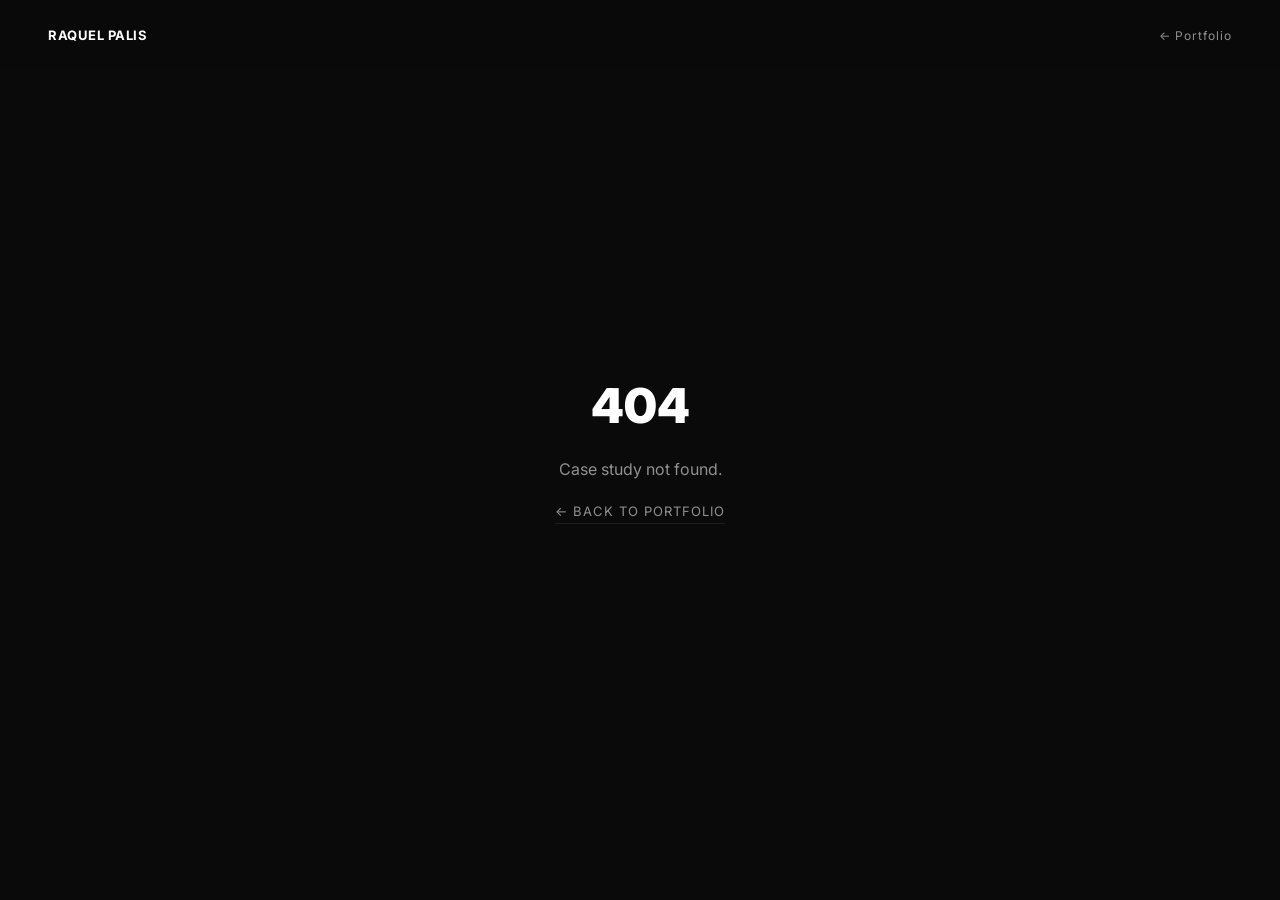
==== commit e3ff643b: "Update case study renderer + Figma-accurate content for Heathrow & Lafise - Fix --muted token to rgb" ====
--- a/case-study.html
+++ b/case-study.html
@@ -16,10 +16,10 @@
       --bg:       #0A0A0A;
       --bg-hero:  #12121a;
       --text:     #FFFFFF;
-      --muted:    rgba(255,255,255,0.45);
+      --muted:    rgba(255,255,255,0.55);
       --disabled: rgba(255,255,255,0.15);
       --divider:  rgba(255,255,255,0.08);
-      --surface:  rgba(255,255,255,0.08);
+      --surface:  rgba(255,255,255,0.03);
     }
 
     html { scroll-behavior: smooth; }
@@ -511,6 +511,235 @@
       font-size: 12px;
       color: var(--muted);
       letter-spacing: 0.08em;
+    }
+
+    /* --- SECTION HEADING --- */
+    .cs-h2 {
+      font-size: 32px;
+      font-weight: 900;
+      line-height: 1.09;
+      letter-spacing: -0.5px;
+      text-transform: uppercase;
+      color: var(--text);
+    }
+
+    /* --- BRIEF CARDS --- */
+    .cs-brief-cards {
+      display: grid;
+      grid-template-columns: repeat(3, 1fr);
+      gap: 16px;
+    }
+    .cs-brief-card {
+      background: var(--surface);
+      border: 1px solid var(--divider);
+      border-radius: 16px;
+      padding: 28px;
+      display: flex;
+      flex-direction: column;
+      gap: 16px;
+    }
+    .cs-brief-card-num {
+      font-size: 11px;
+      font-weight: 700;
+      letter-spacing: 0.1em;
+      text-transform: uppercase;
+      color: rgba(255,255,255,0.25);
+    }
+    .cs-brief-card-title {
+      font-size: 15px;
+      font-weight: 700;
+      letter-spacing: 0.02em;
+      color: var(--text);
+    }
+    .cs-brief-card-body {
+      font-size: 14px;
+      line-height: 1.625;
+      color: var(--muted);
+    }
+
+    /* --- PROCESS CIRCLES --- */
+    .cs-process-circles {
+      display: flex;
+      gap: 80px;
+      align-items: flex-start;
+      justify-content: center;
+      padding: 16px 0;
+    }
+    .cs-process-circle-item {
+      display: flex;
+      flex-direction: column;
+      align-items: center;
+      gap: 24px;
+    }
+    .cs-process-circle {
+      width: 188px;
+      height: 188px;
+      border-radius: 50%;
+      background: rgba(255,255,255,0.04);
+      border: 1px solid var(--disabled);
+      display: flex;
+      align-items: center;
+      justify-content: center;
+      font-size: 48px;
+    }
+    .cs-process-circle-label {
+      font-size: 22px;
+      font-weight: 900;
+      letter-spacing: -0.3px;
+      color: var(--text);
+      text-align: center;
+      line-height: 1.18;
+    }
+
+    /* --- RESEARCH APPROACH (stats + method blocks) --- */
+    .cs-method-grid {
+      display: grid;
+      grid-template-columns: repeat(3, 1fr);
+      gap: 40px 48px;
+    }
+    .cs-method-block {
+      display: flex;
+      flex-direction: column;
+      gap: 8px;
+    }
+    .cs-method-block-label {
+      font-size: 13px;
+      font-weight: 700;
+      letter-spacing: 0.05em;
+      text-transform: uppercase;
+      color: rgba(255,255,255,0.35);
+      line-height: 1.5;
+    }
+    .cs-method-block-body {
+      font-size: 14px;
+      line-height: 1.625;
+      color: var(--muted);
+    }
+
+    /* --- PRIORITY MATRIX --- */
+    .cs-matrix-grid {
+      display: grid;
+      grid-template-columns: 1fr 1fr;
+      gap: 16px;
+    }
+    .cs-matrix-card {
+      background: var(--surface);
+      border: 1px solid var(--divider);
+      border-radius: 16px;
+      padding: 28px;
+      display: flex;
+      flex-direction: column;
+      gap: 10px;
+    }
+    .cs-matrix-tag {
+      font-size: 10px;
+      font-weight: 700;
+      letter-spacing: 0.1em;
+      text-transform: uppercase;
+      line-height: 1.5;
+    }
+    .cs-matrix-title {
+      font-size: 17px;
+      font-weight: 700;
+      color: var(--text);
+      line-height: 1.5;
+    }
+    .cs-matrix-list {
+      display: flex;
+      flex-direction: column;
+      gap: 4px;
+      margin-top: 4px;
+    }
+    .cs-matrix-list-item {
+      font-size: 13px;
+      color: var(--muted);
+      line-height: 1.5;
+      padding-left: 16px;
+      position: relative;
+    }
+    .cs-matrix-list-item::before {
+      content: '→';
+      position: absolute;
+      left: 0;
+      color: rgba(255,255,255,0.2);
+      font-size: 11px;
+      top: 2px;
+    }
+
+    /* --- DECISION CARDS --- */
+    .cs-decision-cards {
+      display: grid;
+      grid-template-columns: repeat(3, 1fr);
+      gap: 16px;
+    }
+    .cs-decision-card {
+      background: var(--surface);
+      border: 1px solid var(--divider);
+      border-radius: 16px;
+      padding: 28px;
+      display: flex;
+      flex-direction: column;
+      gap: 10px;
+    }
+    .cs-decision-card-num {
+      font-size: 11px;
+      font-weight: 700;
+      letter-spacing: 0.12em;
+      text-transform: uppercase;
+      color: rgba(255,255,255,0.3);
+    }
+    .cs-decision-card-title {
+      font-size: 16px;
+      font-weight: 700;
+      color: var(--text);
+      line-height: 1.4;
+    }
+    .cs-decision-card-body {
+      font-size: 13px;
+      line-height: 1.625;
+      color: var(--muted);
+    }
+
+    /* --- OUTCOME STAT CARDS --- */
+    .cs-outcome-stats-grid {
+      display: grid;
+      grid-template-columns: repeat(3, 1fr);
+      gap: 16px;
+    }
+    .cs-outcome-stat-card {
+      background: rgba(255,255,255,0.04);
+      border: 1px solid var(--divider);
+      border-radius: 16px;
+      padding: 28px 28px 24px;
+      display: flex;
+      flex-direction: column;
+      gap: 8px;
+    }
+    .cs-outcome-stat-val {
+      font-size: 56px;
+      font-weight: 900;
+      line-height: 1;
+      letter-spacing: -0.025em;
+      color: var(--text);
+    }
+    .cs-outcome-stat-label {
+      font-size: 13px;
+      color: var(--muted);
+      line-height: 1.625;
+    }
+
+    /* --- IMAGE ROW (two images side by side) --- */
+    .cs-image-row {
+      display: grid;
+      grid-template-columns: 1fr 1fr;
+      gap: 24px;
+    }
+    .cs-image-row .cs-section-image-wrap {
+      height: 480px;
+    }
+    .cs-image-row .cs-section-image-wrap img {
+      height: 100%;
+      object-fit: cover;
     }
 
     /* --- REVEAL --- */
@@ -544,6 +773,14 @@
       .cs-info-cell { min-width: 50%; }
       .cs-method-stats { flex-direction: column; }
       .cs-outcome-value { font-size: 36px; min-width: 110px; }
+      .cs-brief-cards { grid-template-columns: 1fr; }
+      .cs-process-circles { flex-direction: column; align-items: flex-start; gap: 32px; }
+      .cs-process-circle { width: 120px; height: 120px; font-size: 32px; }
+      .cs-matrix-grid { grid-template-columns: 1fr; }
+      .cs-decision-cards { grid-template-columns: 1fr; }
+      .cs-outcome-stats-grid { grid-template-columns: 1fr; }
+      .cs-image-row { grid-template-columns: 1fr; }
+      .cs-method-grid { grid-template-columns: 1fr; }
     }
 
     /* --- RESPONSIVE: MOBILE 480px --- */
@@ -669,6 +906,121 @@
           </div>`;
       }
 
+      /* BRIEF CARDS */
+      if (s.type === 'brief-cards') {
+        const cards = (s.items || []).map(c => `
+          <div class="cs-brief-card">
+            <p class="cs-brief-card-num">${c.num}</p>
+            <p class="cs-brief-card-title">${c.title}</p>
+            <p class="cs-brief-card-body">${c.body}</p>
+          </div>`).join('');
+        return `
+          <div class="cs-section reveal">
+            <p class="cs-section-label">${s.label || ''}</p>
+            <div class="cs-brief-cards">${cards}</div>
+          </div>`;
+      }
+
+      /* PROCESS STEPS (visual circles) */
+      if (s.type === 'process-steps') {
+        const icons = ['🔍','📋','💡','🎨'];
+        const steps = (s.steps || []).map((step, i) => `
+          <div class="cs-process-circle-item">
+            <div class="cs-process-circle">${icons[i] || '●'}</div>
+            <p class="cs-process-circle-label">${step}</p>
+          </div>`).join('');
+        return `
+          <div class="cs-section reveal">
+            <p class="cs-section-label">${s.label || 'PROCESS'}</p>
+            <div class="cs-process-circles">${steps}</div>
+          </div>`;
+      }
+
+      /* RESEARCH APPROACH */
+      if (s.type === 'research-approach') {
+        const stats = (s.stats || []).map((st, i, arr) => `
+          <div class="cs-method-stat${i < arr.length - 1 ? '' : ''}">
+            <p class="cs-method-stat-val">${st.value}</p>
+            <p class="cs-method-stat-label">${st.label}</p>
+          </div>`).join('');
+        const methods = (s.methods || []).map(m => `
+          <div class="cs-method-block">
+            <p class="cs-method-block-label">${m.label}</p>
+            <p class="cs-method-block-body">${m.body}</p>
+          </div>`).join('');
+        return `
+          <div class="cs-section reveal">
+            <p class="cs-section-label">${s.label || 'RESEARCH APPROACH'}</p>
+            ${s.heading ? `<p class="cs-h2">${s.heading}</p>` : ''}
+            <div class="cs-method-stats">${stats}</div>
+            ${methods ? `<div class="cs-method-grid">${methods}</div>` : ''}
+          </div>`;
+      }
+
+      /* PRIORITY MATRIX */
+      if (s.type === 'priority-matrix') {
+        const quads = (s.quadrants || []).map(q => `
+          <div class="cs-matrix-card">
+            <p class="cs-matrix-tag" style="color:${q.tagColor || 'var(--muted)'}">${q.tag}</p>
+            <p class="cs-matrix-title">${q.title}</p>
+            <div class="cs-matrix-list">
+              ${(q.items || []).map(item => `<p class="cs-matrix-list-item">${item}</p>`).join('')}
+            </div>
+          </div>`).join('');
+        return `
+          <div class="cs-section reveal">
+            <p class="cs-section-label">${s.label || 'PRIORITY MATRIX'}</p>
+            ${s.heading ? `<p class="cs-h2">${s.heading}</p>` : ''}
+            <div class="cs-matrix-grid">${quads}</div>
+          </div>`;
+      }
+
+      /* DECISION CARDS */
+      if (s.type === 'decision-cards') {
+        const cards = (s.items || []).map(c => `
+          <div class="cs-decision-card">
+            <p class="cs-decision-card-num">${c.num}</p>
+            <p class="cs-decision-card-title">${c.title}</p>
+            <p class="cs-decision-card-body">${c.body}</p>
+          </div>`).join('');
+        return `
+          <div class="cs-section reveal">
+            <p class="cs-section-label">${s.label || 'DESIGN DECISIONS'}</p>
+            ${s.heading ? `<p class="cs-h2">${s.heading}</p>` : ''}
+            <div class="cs-decision-cards">${cards}</div>
+          </div>`;
+      }
+
+      /* OUTCOME STATS (big number cards) */
+      if (s.type === 'outcome-stats') {
+        const cards = (s.items || []).map(c => `
+          <div class="cs-outcome-stat-card">
+            <p class="cs-outcome-stat-val">${c.value}</p>
+            <p class="cs-outcome-stat-label">${c.label}</p>
+          </div>`).join('');
+        return `
+          <div class="cs-section reveal">
+            <p class="cs-section-label">${s.label || 'OUTCOMES'}</p>
+            ${s.heading ? `<p class="cs-h2">${s.heading}</p>` : ''}
+            <div class="cs-outcome-stats-grid">${cards}</div>
+          </div>`;
+      }
+
+      /* IMAGE ROW (two images side by side) */
+      if (s.type === 'image-row') {
+        return `
+          <div class="cs-section reveal">
+            ${s.label ? `<p class="cs-section-label">${s.label}</p>` : ''}
+            ${s.text ? `<p class="cs-text-wide">${s.text}</p>` : ''}
+            <div class="cs-image-row">
+              ${(s.images || []).map(img => `
+                <div class="cs-section-image-wrap">
+                  <img src="${img.src}" alt="${img.alt || ''}" loading="lazy" />
+                </div>`).join('')}
+            </div>
+          </div>`;
+      }
+
       return '';
     }
 
@@ -709,7 +1061,7 @@
           ${d.client    ? `<div class="cs-info-cell"><span class="cs-meta-cap">Client</span><span class="cs-meta-val">${d.client}</span></div>` : ''}
           ${d.industry  ? `<div class="cs-info-cell"><span class="cs-meta-cap">Industry</span><span class="cs-meta-val">${d.industry}</span></div>` : ''}
           ${d.duration  ? `<div class="cs-info-cell"><span class="cs-meta-cap">Duration</span><span class="cs-meta-val">${d.duration}</span></div>` : ''}
-          ${d.role && !d.duration ? `<div class="cs-info-cell"><span class="cs-meta-cap">Role</span><span class="cs-meta-val">${d.role}</span></div>` : ''}
+          ${d.role ? `<div class="cs-info-cell"><span class="cs-meta-cap">Role</span><span class="cs-meta-val">${d.role}</span></div>` : ''}
         </div>
 
         <!-- OVERVIEW -->
